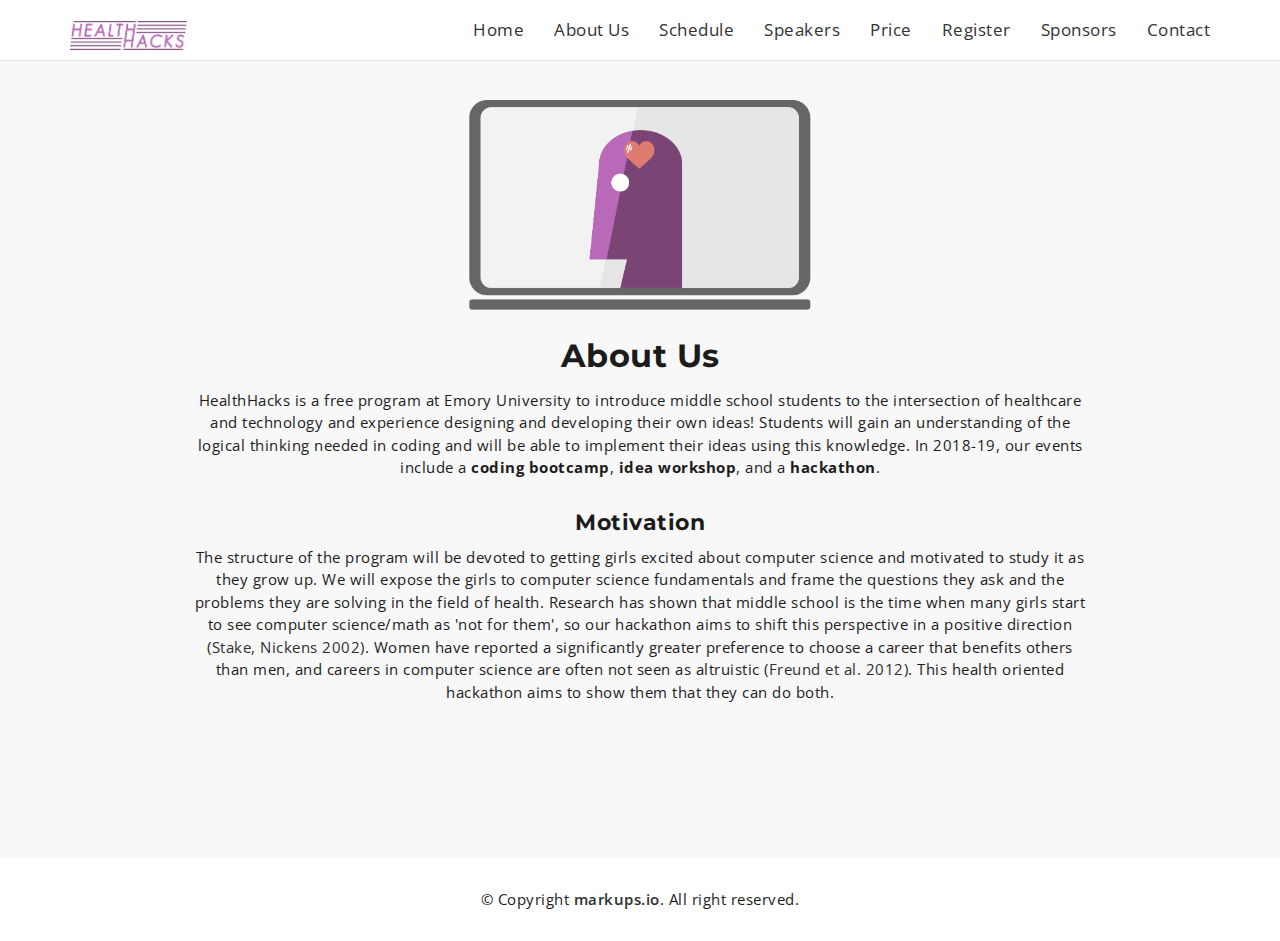
==== about.html @ f622b6fd "added more info" ====
<!DOCTYPE html>
<html lang="en">
  <head>
    <meta charset="utf-8">
    <meta http-equiv="X-UA-Compatible" content="IE=edge">
    <meta name="viewport" content="width=device-width, initial-scale=1">
    <!-- The above 3 meta tags *must* come first in the head; any other head content must come *after* these tags -->
    <title>HealthHacks</title>
    <!-- Favicon -->
    <link rel="shortcut icon" type="image/icon" href="assets/images/favicon.ico"/>
    <!-- Font Awesome -->
    <link href="https://maxcdn.bootstrapcdn.com/font-awesome/4.6.3/css/font-awesome.min.css" rel="stylesheet">
    <!-- Bootstrap -->
    <link href="assets/css/bootstrap.min.css" rel="stylesheet">
    <!-- Slick slider -->
    <link href="assets/css/slick.css" rel="stylesheet">
    <!-- Theme color -->
    <link id="switcher" href="assets/css/theme-color/default-theme.css" rel="stylesheet">

    <!-- Main Style -->
    <link href="style.css" rel="stylesheet">

    <!-- Fonts -->

    <!-- Open Sans for body font -->
	<link href="https://fonts.googleapis.com/css?family=Open+Sans:300,400,400i,600,700,800" rel="stylesheet">
	<!-- Montserrat for title -->
	<link href="https://fonts.googleapis.com/css?family=Montserrat" rel="stylesheet">
 
 
	
    <!-- HTML5 shim and Respond.js for IE8 support of HTML5 elements and media queries -->
    <!-- WARNING: Respond.js doesn't work if you view the page via file:// -->
    <!--[if lt IE 9]>
      <script src="https://oss.maxcdn.com/html5shiv/3.7.2/html5shiv.min.js"></script>
      <script src="https://oss.maxcdn.com/respond/1.4.2/respond.min.js"></script>
    <![endif]-->
  </head>
  <body>
  	
  	<!-- Start Header -->
	<header id="mu-hero" class="" role="banner">


    <nav class="navbar navbar-default mu-navbar navbar-fixed-top mu-nav-show">
    	<div class="container">
    <div class="navbar-header">
      <button type="button" class="navbar-toggle" data-toggle="collapse" data-target="#bs-example-navbar-collapse-1" aria-expanded="false">
        <span class="sr-only">Toggle navigation</span>
        <span class="icon-bar"></span>
        <span class="icon-bar"></span>
        <span class="icon-bar"></span>
      </button>
        <div class="menu-logo">
            <div class="navbar-brand">
                <span class="navbar-logo">
                         <img src="assets/images/HealthHacks_logo_square_sm.png" alt="Mobirise" title="" style="height: 3rem; ">
                </span>
                <!-- <span class="navbar-caption-wrap"><a class="navbar-caption text-white display-4" href="">СОЗДАНИЕ ПЕСЕН ОТ А ДО Я&nbsp;</a></span> -->
            </div>
        </div>
    </div>
        <div class="collapse navbar-collapse" id="navbarSupportedContent">
            <ul class="nav navbar-nav mu-menu navbar-right">
            			<li><a href="index.html#mu-hero">Home</a></li>
				        <li><a href="index.html#mu-about">About Us</a></li>
				        <li><a href="index.html#mu-schedule">Schedule</a></li>
			            <li><a href="index.html#mu-speakers">Speakers</a></li>
			            <li><a href="index.html#mu-pricing">Price</a></li>
			            <li><a href="index.html#mu-register">Register</a></li>
			            <li><a href="index.html#mu-sponsors">Sponsors</a></li>
			            <li><a href="index.html#mu-contact">Contact</a></li>
                    </ul>
           </div>
       </div>
    </nav>

		
	</header>
	<!-- End Header -->
	
	<!-- Start main content -->
	<main role="main">
		<!-- Start About -->


		<!-- Start Sponsors -->
		<section id="mu-schedule">
			<div class="container">
				<div class="row">
					<div class="col-md-12">
						<div class="mu-sponsors-area">
							<div class="mu-title-area left">
								<img src="assets/images/HealthHacks_logo_square.png" height="40%" width="40%" alt="logo img"></br></br>
								<h2 class="mu-title">About Us</h2>
								<p>HealthHacks is a free program at Emory University to introduce middle school students to the intersection of healthcare and technology and experience designing and developing their own ideas! Students will gain an understanding of the logical thinking needed in coding and will be able to implement their ideas using this knowledge. In 2018-19, our events include a <strong> coding bootcamp</strong>, <strong> idea workshop</strong>, and a <strong> hackathon</strong>.</br></br>
								</p>
								<h4>Motivation</h4>
								<p>
								The structure of the program will be devoted to getting girls excited about computer science and motivated to study it as they grow up. We will expose the girls to computer science fundamentals and frame the questions they ask and the problems they are solving in the field of health. Research has shown that middle school is the time when many girls start to see computer science/math as 'not for them', so our hackathon aims to shift this perspective in a positive direction (<a href="https://link.springer.com/article/10.1007%2Fs11199-005-1189-4" target="_blank">Stake, Nickens 2002</a>).

								Women have reported a significantly greater preference to choose a career that benefits others than men, and careers in computer science are often not seen as altruistic (<a href="https://www.tandfonline.com/doi/abs/10.1080/17405629.2013.772508" target="_blank">Freund et al. 2012</a>).

								This health oriented hackathon aims to show them that they can do both. </p> </br></br>
								
							</div>
						</div>
					</div>
				</div>
			</div>
		</section>
		<!-- End Sponsors -->


		

	</main>
	
	<!-- End main content -->	
			
			
	<!-- Start footer -->
	<footer id="mu-footer" role="contentinfo">
			<div class="container">
				<div class="mu-footer-area">
					<div class="mu-footer-top">
					</div>
					<div class="mu-footer-bottom">
						<p class="mu-copy-right">&copy; Copyright <a rel="nofollow" href="http://markups.io">markups.io</a>. All right reserved.</p>
					</div>
				</div>
			</div>

	</footer>
	<!-- End footer -->

	
	
    <!-- jQuery library -->
    <script src="https://ajax.googleapis.com/ajax/libs/jquery/1.11.3/jquery.min.js"></script>
    <!-- Include all compiled plugins (below), or include individual files as needed -->
    <!-- Bootstrap -->
    <script src="assets/js/bootstrap.min.js"></script>
	<!-- Slick slider -->
    <script type="text/javascript" src="assets/js/slick.min.js"></script>
    <!-- Event Counter -->
    <script type="text/javascript" src="assets/js/jquery.countdown.min.js"></script>
    <!-- Ajax contact form  -->
    <script type="text/javascript" src="assets/js/app.js"></script>
  
       
	
    <!-- Custom js -->
	<script type="text/javascript" src="assets/js/custom.js"></script>

	
	
    
  </body>
</html>
---- assets/css/theme-color/default-theme.css ----
/*=======================================
Template Design By MarkUps	
Author URI : http://www.markups.io/
========================================*/

.mu-hero-overlay,
.mu-video-overlay {
	background-color: #EE3268;/* fallback for old browsers */
    background: -webkit-linear-gradient(to right, #64b3f4, #EE3268);  /* Chrome 10-25, Safari 5.1-6 */
    background: linear-gradient(to right, #64b3f4, #EE3268); /* W3C, IE 10+/ Edge, Firefox 16+, Chrome 26+, Opera 12+, Safari 7+ */

}

.mu-primary-btn:hover,
.mu-primary-btn:focus,
.mu-copy-right a:hover,
.mu-copy-right a:focus,
.mu-send-msg-btn:hover,
.mu-send-msg-btn:focus,
.mu-faq-content .panel-title a:hover,
.mu-faq-content .panel-title a:focus,
.mu-faq-content .panel-title a[aria-expanded="true"],
.mu-faq-content .panel-title a>span,
.mu-menu ul li a:hover,
.mu-menu ul li a:focus,
.mu-single-speakers-info p,
.mu-single-speakers-social li a:hover,
.mu-single-speakers-social li a:focus,
.mu-logo,
.mu-logo:hover,
.mu-logo:focus,
#mu-hero .navbar-default .navbar-brand,
.mu-navbar .mu-menu li a:hover,
.mu-navbar .mu-menu li a:focus,
.mu-single-event .mu-event-time {
	color: #EE3268;
}

.mu-speakers-slider .slick-next,
.mu-speakers-slider .slick-prev,
#mu-venue,
.mu-popular-price .mu-price-tag,
.mu-navbar .navbar-toggle,
.mu-navbar .navbar-toggle:hover,
.mu-navbar .navbar-toggle:focus,
.navbar-default .navbar-nav > .active > a, 
.navbar-default .navbar-nav > .active > a:focus, 
.navbar-default .navbar-nav > .active > a:hover,
.mu-schedule-menu li a:hover,
.mu-schedule-menu li a:focus,
.mu-schedule-menu li.active a,
.mu-schedule-menu li.active a:hover,
.mu-schedule-menu li.active a:focus {
	background-color: #EE3268;
}

.mu-social-media a:hover,
.mu-social-media a:focus {
	border: 1px solid #EE3268;
	color: #EE3268;
}

.mu-contact-form .form-control:focus,
.mu-schedule-menu li a {
	border: 1px solid #EE3268;    
} 

.mu-send-msg-btn,
.mu-send-msg-btn:focus,
.mu-register-btn:hover,
.mu-register-btn:focus,
.mu-popular-price .mu-register-btn {
	border: 1px solid #EE3268;
	background-color: #EE3268;
}

.mu-faq-content .panel-default > .panel-heading + .panel-collapse > .panel-body {
	border-top-color: #EE3268;

}

.mu-reg-submit-btn:hover,
.mu-reg-submit-btn:focus {
	background-color: #EE3268;
	border: 2px solid #EE3268;
}
---- style.css ----
/*
Template Name: Eventoz	
Author: MarkUps
Author URI: http://www.markups.io/
Version: 1.0
*/


/* Table of Content
==================================================
#BASIC TYPOGRAPHY
#HEADER	
#MENU 
#ABOUT US
#VIDEO
#SCHEDULE
#SPEAKERS
#VENUE
#PRICING PLANS
#REGISTER FORM
#FAQ
#OUR
#CONTACT US
#FOOTER
#RESPONSIVE STYLE
*/


/*--------------------*/
/* BASIC TYPOGRAPHY */
/*--------------------*/

body,
html {
	overflow-x:hidden;
}

body {
	font-family: 'Open Sans', sans-serif;
	font-size: 15px;
	letter-spacing: 0.5px;
	line-height: 1.5;
	color: #1c1b1b;
}

ul {
	padding: 0;
	margin: 0;
}

ul li {
	list-style: disc;
	font-size: 17px;
	line-height: 1.59;
}

a { 
	text-decoration: none;
	color: #2f2f2f;  
}

a:hover,
a:focus {
	outline: none;
	text-decoration: none;
}

h1,
h2,
h3,
h4,
h5,
h6 {
	font-family: 'Montserrat', sans-serif;
	font-weight: 700;
	margin-top: 0;
}


h1 {
	font-size: 38px;
}

h2 {  
	font-size: 32px; 
	line-height: 1.13; 
}

h3 {  
	font-size: 26px;  
}

h4 {  
	font-size: 22px;  
}

h5 {  
	font-size: 20px;  
}

h6 {  
	font-size: 18px;  
}

img {
	border: none;
	max-width: 100%;
}

code {
	background-color: #ee6e73;
	border-radius: 2px;
	color: #fff;
	padding: 2px 4px;
}

pre {
	background-color: #f8f8f8;
	border: 1px solid #eee;
	border-radius: 4px;
	padding: 10px;
}

pre code {
	background-color: transparent;
	color: #333;
}

del{
	text-decoration-color: #ee6e73;
}

kbd {
	background-color: #ddd;
	padding: 4px 6px;
	border-radius: 2px;
	color: ;
}

address {
	line-height: 1.5;
	padding-left: 10px;
}

dl dt {
	font-weight: 700;
}

dl dd {
	margin-left: 0;
}

blockquote {
	background-color: #f8f8f8;
	border-radius: 0 4px 4px 0;
	padding: 5px 15px;
	
}

blockquote p {
	margin-top: 10px;
}

button {
	padding: 5px 15px;
	border: none;
}

button:focus {
	outline: none;
	border: none;
}


/* ========= BUTTON =========*/

.mu-primary-btn {
	background-color: transparent;
	border-radius: 4px;
	border: 2px solid #ffffff;
	color: #fff;
	display: inline-block;
	font-size: 14px;
	font-weight: 700;
	letter-spacing: 1.5px;
	padding: 12px 35px;
	-webkit-transition: all 0.5s;
	transition: all 0.5s;
}

.mu-primary-btn:hover,
.mu-primary-btn:focus {
	background-color: #fff;
}

.mu-send-msg-btn {
	color: #555;
	font-size: 13px;
	font-weight: 600;
	letter-spacing: 1px;
	text-align: center;
	padding: 14px 24px;
	margin-top: 10px;
	-webkit-transition: all 0.5s;
	transition: all 0.5s;
	width: 250px;
	color: #fff;
	border-radius: 5px;
}

.mu-send-msg-btn:hover,
.mu-send-msg-btn:focus {
	background-color: #fff;
}



/*--------------------*/
/* HEADER */
/*--------------------*/

#mu-hero {
	background-image: url("assets/images/head-featured-bg.jpg");
	display: inline;
	float: left;
	width: 100%;
	background-position: center center;
	background-attachment: fixed;
	-webkit-background-size: cover;
	background-size: cover;
}

.mu-hero-overlay {
	display: inline;
	float: left;
	opacity: 0.94;
	width: 100%;
}

.mu-logo-area {
	display: inline;
	float: left;
	text-align: center;
	width: 100%;
}

.mu-logo {
	font-size: 35px;
	font-family: 'Montserrat', sans-serif;
	display: inline-block;
	font-weight: 600;
	background: #fff;
	padding: 5px 20px;
	margin-bottom: 30px;
}


.mu-menu-btn {
	position: fixed;
	right: 15%;
	top: 50px;
	color: #fff;
	font-size: 25px;
	border: 2px solid #fff;
	padding: 5px 14px;
	z-index: 999;
	-webkit-transition: all 0.5s;
	-o-transition: all 0.5s;
	transition: all 0.5s;
}

.mu-menu-btn:hover,
.mu-menu-btn:focus {
	border: 2px solid #fff;
}



/*=== Featured section ===*/

.mu-hero-featured-area {
	display: inline;
	float: left;
	padding: 60px 0 150px;
	width: 100%;
}

.mu-hero-featured-content {
	display: inline;
	float: right;
	margin-top: 50px;
	text-align: center;
	width: 100%;
}

.mu-hero-featured-content h1 {
	font-size: 45px;
	color: #fff;
	font-weight: 300;
	margin-bottom: 15px;
}


.mu-hero-featured-content h2 {
	color: #fff;
	font-size: 25px;
	font-weight: 300;
}

.mu-event-date-line {
	background-color: #fff;
	color: #333;
	padding: 5px 10px;
	display: inline-block;
	margin-top: 10px;
	font-weight: 600;
}

.mu-event-counter-area {
	display: inline;
	float: left;
	margin-top: 50px;
	width: 100%;
}

#mu-event-counter{
	display: inline;
	float: left;
	width: 100%;
	text-align: center;
}

.mu-event-counter-block {
	border: 2px solid #fff;
	border-radius: 50%;
	display: inline-block;
	height: 180px;
	width: 180px;
	text-align: center;
	font-size: 22px;
	color: #fff;
	margin: 0 20px;
	font-weight: 300;
}

.mu-event-counter-block span {
	display: block;
	font-size: 40px;
	font-weight: 700;
	padding-top: 56px;
	line-height: 40px;
}

/*--------------------*/
/* MENU */
/*--------------------*/

#mu-hero .navbar-default {
	background-color: #fff;
	border-color: #e7e7e7;
	padding: 5px 0;
}

.mu-navbar {
	top: -150px;
	transition: all 0.5s;
}

.mu-nav-show {
	top: 0px;
}

#mu-hero .navbar-default .navbar-brand {
	padding: 15px 15px;
	font-size: 28px;
	line-height: 20px;
}

.mu-navbar .mu-menu li a {
	color: #333;
	-webkit-transition: all 0.5s;
	-o-transition: all 0.5s;
	transition: all 0.5s;
}

.navbar-default .navbar-nav > .active > a, 
.navbar-default .navbar-nav > .active > a:focus, 
.navbar-default .navbar-nav > .active > a:hover {
	color: #fff;
}



/*--------------------*/
/* ABOUT US */
/*--------------------*/


#mu-about {
	background-color: #fff;
	display: inline;
	float: left;
	width: 100%;
}

.mu-about-area {
	display: inline;
	float: left;
	padding: 100px 0;
	width: 100%;
}

.mu-title-area {
	display: inline;
	float: left;
	text-align: center;
	padding: 0 120px;
	width: 100%;
}

.mu-title {
	color: #1c1b1b;
	margin-bottom: 15px;
	padding: 0;
	z-index: 10;
	text-transform: capitalize;
}

.mu-about-left {
	display: inline;
	float: left;
	width: 100%;
}

.mu-about-right {
	display: inline;
	float: left;
	margin-top: 30px;
	width: 100%;
}



/*--------------------*/
/* VIDEO */
/*--------------------*/


#mu-video {
	background-image: url("assets/images/about-video-bg.jpg");
	background-attachment: fixed;
	background-position: center center;
	-webkit-background-size: cover;
	background-size: cover;
	display: inline;
	float: left;
	width: 100%;
}

.mu-video-overlay {
	display: inline;
	float: left;
	opacity: 0.85;
	width: 100%;
}

.mu-video-area {
	display: inline;
	float: left;
	padding: 200px 0;
	text-align: center;
	width: 100%;
}

.mu-video-area h2 {
	color: #fff;
}

.mu-video-content {
	display: inline;
	float: left;
	width: 100%;
}

.mu-video-play-btn,
.mu-video-close-btn {
	color: #fff;
	font-size: 22px;
	border: 2px solid #fff;
	border-radius: 50%;
	width: 60px;
	display: inline-block;
	height: 60px;
	line-height: 55px;
	text-align: center;
	margin-top: 100px;
	-webkit-transition: all 0.5s;
	-o-transition: all 0.5s;
	transition: all 0.5s;
}

.mu-video-play-btn:hover,
.mu-video-play-btn:focus {
	color: #fff;
	-webkit-transform: scale(1.2);
	        transform: scale(1.2);
}

.mu-video-close-btn {
	border-radius: 50%;
	color: #fff;
	font-size: 18px;
	border: 2px solid #fff;
	position: absolute;
	top: 0;
	right: 15%;
	display: inline-block;
	height: 50px;
	line-height: 45px;
	text-align: center;
	margin-top: 100px;
	-webkit-transition: all 0.5s;
	-o-transition: all 0.5s;
	transition: all 0.5s;
	width: 50px;
}

.mu-video-close-btn:hover,
.mu-video-close-btn:focus {
	color: #fff;
	-webkit-transform: scale(1.2);
	        transform: scale(1.2);
}

.mu-video-iframe-area {
	background-color: rgba(0,0,0,0.84);
	position: fixed;
	top: 0;
	left: 0;
	right: 0;
	bottom: 0;
	width: 100%;
	height: 100%;
	padding: 12% 0;
	text-align: center;
	z-index: 9999;
	display: none;
	-webkit-transition: all 0.5s;
	-o-transition: all 0.5s;
	transition: all 0.5s;
}

.mu-video-iframe-display {
	display: block;
}

.mu-video-iframe-area iframe {

}


/*--------------------*/
/* EVENT SCHEDULE */
/*--------------------*/

#mu-schedule {
	background-color: #f8f8f8;
	display: inline;
	float: left;
	width: 100%;
}

.mu-schedule-area {
	display: inline;
	float: left;
	padding: 100px 0;
	width: 100%;
}

.mu-schedule-content-area  {
	display: inline;
	float: left;
	margin-top: 50px;
	width: 100%;
}

.mu-schedule-menu {
	text-align: center;
	border: none;
}


.mu-schedule-menu li {
	float: none;
	display: inline-block;
}

.mu-schedule-menu li a {
	border-radius: 0;
	margin: 0 10px;
	-webkit-transition: all 0.5s;
	-o-transition: all 0.5s;
	transition: all 0.5s;
}

.mu-schedule-menu li a:hover,
.mu-schedule-menu li a:focus,
.mu-schedule-menu li.active a,
.mu-schedule-menu li.active a:hover,
.mu-schedule-menu li.active a:focus {
	color: #fff;
}

.mu-schedule-content{
	margin-top: 50px;
}

.mu-event-timeline ul li {
	list-style-type: none;
	position: relative;
	width: 2px;
	margin: 0 auto;
	padding-top: 50px;
	background-color: #ddd;
	-webkit-transition: all 0.5s;
	-o-transition: all 0.5s;
	transition: all 0.5s;
}

.mu-event-timeline ul li::after {
	content: '';
	position: absolute;
	left: 50%;
	top: 70px;
	transform: translateX(-50%);
	height: 24px;
	width: 24px;
	border-radius: 50%;
	background: inherit;
}


.mu-event-timeline ul li .mu-single-event {
	background-color: #fff;
	-webkit-box-shadow: 0 0 16px 0 rgba(32,32,47,0.16);
	-moz-box-shadow: 0 0 16px 0 rgba(32,32,47,0.16);
	box-shadow: 0 0 16px 0 rgba(32,32,47,0.16);
	position: relative;
	top: 0;
	width: 400px;
	padding: 15px;
	text-align: left;
}

.mu-event-timeline ul li:nth-child(2n) .mu-single-event {
	left: 50px;
}

.mu-event-timeline ul li:nth-child(2n+1) .mu-single-event {
	left: -450px;
	text-align: right;
}

.mu-event-timeline ul li .mu-single-event img {
	height: 80px;
	width: 80px;
	float: left;
	border-radius: 50%;
	margin-right: 15px;
}

.mu-event-timeline ul li:nth-child(2n+1) .mu-single-event img {
	float: right;
	margin-right: 0;
	margin-left: 15px;
}

.mu-event-timeline ul li .mu-single-event::before {
	content: '';
	position: absolute;
	top: 23px;
	width: 0;
	height: 0;
	border-style: solid;
}

.mu-event-timeline ul li:nth-child(2n+1) .mu-single-event::before {
	right: -15px;
	border-width: 8px 0 8px 16px;
	border-color: transparent transparent transparent #fff;
}

.mu-event-timeline ul li:nth-child(2n) .mu-single-event::before {
	left: -16px;
	border-width: 8px 16px 8px 0;
	border-color: transparent #fff transparent transparent;
}

.mu-event-timeline ul li .mu-single-event h3 {
	margin-bottom: 5px;
	font-size: 16px;
}

.mu-event-timeline ul li .mu-single-event p {
	margin-bottom: 5px;
}

.mu-event-timeline ul li .mu-single-event span {
	font-size: 12px;
}


/*--------------------*/
/* SPEAKERS */
/*--------------------*/


#mu-speakers {
	background-color: #fff;
	display: inline;
	float: left;
	width: 100%;
}

.mu-speakers-area {
	display: inline;
	float: left;
	padding: 100px 0;
	width: 100%;
}

.mu-speakers-content{
	display: inline;
	float: left;
	margin-top: 50px;
	width: 100%;
}

.mu-single-speakers {
	padding: 0 10px;
	outline: none;
	text-align: center;
	-webkit-transition: all 0.3s ease 0s;
	transition: all 0.3s ease 0s;
}

.mu-speakers-slider .slick-next {
	right: -60px;
}

.mu-speakers-slider .slick-prev {
	left: -60px;
}

.mu-single-speakers-info {
	display: inline;
	float: left;
	margin-top: 20px;
	width: 100%;
}

.mu-single-speakers-info h3 {
	margin-bottom: 4px;
	font-size: 22px;
}

.mu-single-speakers-info p {
	margin-bottom: 5px;
}

.mu-single-speakers-social {

}

.mu-single-speakers-social li {
	display: inline-block;
}

.mu-single-speakers-social li a {
	display: inline-block;
	margin-right: 5px;
	-webkit-transition: all 0.5s;
	-o-transition: all 0.5s;
	transition: all 0.5s;
}


/*--------------------*/
/* VENUE */
/*--------------------*/

#mu-venue {
	display: inline;
	float: left;
	width: 100%;
}

.mu-venue-area {
	display: inline;
	float: left;
	width: 100%;
}

.mu-venue-map {
	display: inline;
	float: left;
	width: 100%;
}

.mu-venue-map iframe {
	margin-bottom: -8px;
}

.mu-venue-address {
	display: inline;
	float: left;
	width: 100%;
	padding: 10% 5%;
	color: #fff;
}

.mu-venue-address h2 i {
	margin-top: -4px;
	font-size: 22px;
	display: inline-block;
	vertical-align: middle;
}

.mu-venue-address h3 {
	margin-top: 15px;
	margin-bottom: 0px;
}

.mu-venue-address h4 {
	font-size: 18px;
	font-weight: 300;
	margin-top: 10px;
	margin-bottom: 25px;
}


/*--------------------*/
/* PRICING */
/*--------------------*/


#mu-pricing {
	background-color: #fff;
	display: inline;
	float: left;
	width: 100%;
}

.mu-pricing-area {
	display: inline;
	float: left;
	padding: 100px 0;
	width: 100%;
}

.mu-pricing-conten {
	display: inline;
	float: left;
	margin-top: 50px;
	width: 100%;
}

.mu-single-price {
	background-color: #f8f8f8;
	display: inline;
	float: left;
	text-align: center;
	position: relative;
	width: 100%;
	padding: 15px;
	overflow: hidden;
}

.mu-single-price-head {
	color: #555;
	display: inline;
	float: left;
	width: 100%;
	margin-bottom: 10px;
	margin-top: 10px;
}

.mu-single-price-head .mu-currency {
	font-weight: bold;
	font-size: 30px;
}

.mu-single-price-head .mu-rate {
	font-size: 60px;
	font-weight: bold;
	line-height: 0.9;
	letter-spacing: 3px;
}

.mu-single-price-head .mu-time {
	font-size: 16px;
	font-weight: 300;
	line-height: 0;
	font-style: italic;
}

.mu-single-price .mu-price-title {
	color: #555;
	font-size: 22px;
	padding: 10px 0;
}

.mu-single-price ul {
	list-style: none;
}

.mu-single-price ul li{
	list-style: none;
	color: #555;
}

.mu-register-btn {
	background-color: #fff;
	border: 1px solid #555;
	color: #555;
	margin-top: 20px;
	padding: 10px 40px;
	text-align: center;
	display: inline-block;
	margin-bottom: 20px;
	text-transform: uppercase;
	letter-spacing: 1.5px;
	-webkit-transition: all 0.5s;
	-o-transition: all 0.5s;
	transition: all 0.5s;
}

.mu-register-btn:hover,
.mu-register-btn:focus,
.mu-popular-price .mu-register-btn {
	color: #fff;
}

.mu-popular-price .mu-price-tag {
	color: #fff;
	display: inline-block;
	position: absolute;
	top: 15px;
	left: -62px;
	padding: 10px 60px;
	font-size: 15px;
	text-transform: uppercase;
	letter-spacing: 1.5px;
	font-weight: 700;
	transform: rotate(-45deg);
	text-align: center;
}

/*--------------------*/
/* REGISTER */
/*--------------------*/

#mu-register {
	background-image: url("assets/images/register-bg.jpg");
	background-position: center center;
	background-size: cover;
	background-attachment: fixed;
	display: inline;
	float: left;
	position: relative;
	width: 100%;
}

#mu-register::before {
	background: rgba(0,0,0,0.9);
	bottom: 0;
	content: '';
	left: 0;
	top: 0;
	right: 0;
	position: absolute;
	opacity: 0.9;
}

.mu-register-area {
	display: inline;
	float: left;
	padding: 150px 0;
	width: 100%;
}

.mu-register-area .mu-title,
.mu-register-area p {
	color: #fff;
}

.mu-register-content {
	display: inline;
	float: left;
	width: 100%;
	text-align: center;
	padding: 0 200px;
	margin-top: 50px;
}

.mu-register-form .form-group {
	margin-bottom: 25px;
}

.mu-register-form .form-control {
	height: 50px;
	color: #fff;
	background-color: transparent;
	border: 2px solid #fff;
}

.mu-register-form select.form-control option{
	color: #333;
}

.mu-register-form .form-control::-webkit-input-placeholder {
	color: #fff;
	font-size: 15px;
}

.mu-register-form .form-control:-moz-placeholder { /* Firefox 18- */
	color: #fff;
	font-size: 15px; 
}

.mu-register-form .form-control::-moz-placeholder {  /* Firefox 19+ */
	color: #fff;
	font-size: 15px;
}

.mu-register-form .form-control:-ms-input-placeholder {  
	color: #fff;
	font-size: 15px;
}

.mu-reg-submit-btn {
	background-color: transparent;
	border: 2px solid #fff;
	color: #fff;
	padding: 12px 75px;
	margin-top: 20px;
	letter-spacing: 1px;
	-webkit-transition: all 0.5s;
	-o-transition: all 0.5s;
	transition: all 0.5s;
}


/*--------------------*/
/* SPONSORS */
/*--------------------*/

#mu-sponsors {
	background-color: #fff;
	display: inline;
	float: left;
	width: 100%;
}

.mu-sponsors-area {
	display: inline;
	float: left;
	padding: 100px 0;
	width: 100%;
}

.mu-sponsors-content {
	display: inline;
	float: left;
	margin-top: 50px;
	width: 100%;
}

.mu-sponsors-single {
	background: #eee;
	display: inline;
	float: left;
	margin-top: 10px;
	margin-bottom: 15px;
	width: 100%;
}


/*--------------------*/
/* FAQ */
/*--------------------*/

#mu-faq {
	background-color: #f8f8f8;
	display: inline;
	float: left;
	position: relative;
	width: 100%;
}

.mu-faq-area {
	display: inline;
	float: left;
	padding: 150px 0;
	width: 100%;
}

.mu-faq-content {
	display: inline;
	float: left;
	width: 100%;
	text-align: center;
	padding: 0 150px;
	margin-top: 50px;
}

.mu-faq-content .panel-default {
	border-radius: 0;
	border-color: #fff;
	box-shadow: 0 2px 3px 0 rgba(0,0,0,0.06);
}

.mu-faq-content .panel-default > .panel-heading {
	color: #333;
	background-color: #fff;
	border-color: #ddd;
	padding: 0;

}

.mu-faq-content .panel-default > .panel-heading + .panel-collapse > .panel-body {
	text-align: left;
}


.mu-faq-content .panel-title {
	text-align: left;
	font-weight: 300;
}

.mu-faq-content .panel-title a {
	display: block;
	padding: 12px 15px;
	-webkit-transition: all 0.5s;
	-o-transition: all 0.5s;
	transition: all 0.5s;
}

.mu-faq-content .panel-title a>span {
	margin-right: 5px;
}


/*--------------------*/
/* CONTACT US */
/*--------------------*/

#mu-contact {
	background-color: #f8f8f8;
	display: inline;
	float: left;
	width: 100%;
}

.mu-contact-area {
	display: inline;
	float: left;
	padding: 100px 0 50px;
	width: 100%;
}

.mu-contact-header {
	display: inline;
	float: left;
	text-align: center;
	width: 100%;
	padding: 0 120px;
}

.mu-contact-content{
	display: inline;
	float: left;
	margin-top: 50px;
	padding: 0 20%;
	width: 100%;
}


.mu-contact-form-area {
	display: inline;
	float: left;
	width: 100%;
}

.mu-contact-form {
	text-align: center;
}

.mu-contact-form .form-group input {
	background: transparent;
	border-radius: 5px;
	color: #333;
	font-size: 15px;
	border: 1px solid #888;
	height: 45px;
	margin-bottom: 24px;
}

.mu-contact-form .form-group textarea {
	background: transparent;
	border: 1px solid #888;
	border-radius: 5px;
	color: #333;
	font-size: 18px;
	padding: 10px;
	height: 190px;
}

.mu-contact-form .form-control:focus {
	background-color: #fff;
    outline: 0;
    box-shadow: none;    
} 

.mu-contact-form .form-control::-webkit-input-placeholder {
	color: #888;
	font-size: 15px;
}

.mu-contact-form .form-control:-moz-placeholder { /* Firefox 18- */
	color: #888;
	font-size: 15px; 
}

.mu-contact-form .form-control::-moz-placeholder {  /* Firefox 19+ */
	color: #888;
	font-size: 15px;
}

.mu-contact-form .form-control:-ms-input-placeholder {  
	color: #888;
	font-size: 15px;
}

.mu-contact-form .button-default::after,
.mu-contact-form .button-default > span {
	padding: 12px 40px;  
}

#form-messages {
	margin-bottom: 10px;
    background-color: #fff;
}

.success {
	padding: 1em;
	margin-bottom: 0.75rem;
	text-shadow: 0 1px 0 rgba(255, 255, 255, 0.5);
	color: #468847;
	background-color: #dff0d8;
	border: 1px solid #d6e9c6;
	-webkit-border-radius: 4px;
	 -moz-border-radius: 4px;
	      border-radius: 4px;
}

.error {
	padding: 1em;
	margin-bottom: 0.75rem;
	text-shadow: 0 1px 0 rgba(255, 255, 255, 0.5);
	color: #b94a48;
	background-color: #f2dede;
	border: 1px solid rgba(185, 74, 72, 0.3);
	-webkit-border-radius: 4px;
	 -moz-border-radius: 4px;
	      border-radius: 4px;
}



/*--------------------*/
/* FOOTER */
/*--------------------*/


#mu-footer {
	background-color: #ffffff;
	display: inline;
	float: left;
	width: 100%;
}

.mu-footer-area{
	display: inline;
	float: left;
	padding: 30px 0;
	text-align: center;
	width: 100%;
}

.mu-footer-top {
	display: inline;
	float: left;
	width: 100%;
}

.mu-social-media {
	display: inline;
	float: left;
	padding: 10px 0;
	width: 100%;
}

.mu-social-media a {
	border: 1px solid #19191a;
	border-radius: 50px;
	color: #19191a;
	display: inline-block;
	font-size: 12px;
	margin-right: 10px;
	text-align: center;
	text-decoration: none;
	transition: all 0.2s ease-in-out 0s;
	width: 35px;
	height: 35px;
	line-height: 35px;
	font-size: 15px;
}

.mu-footer-bottom {
	display: inline;
	float: left;
	width: 100%;
}

.mu-copy-right {
	margin-bottom: 0;
}

.mu-copy-right a {
	font-weight: 600;
	-webkit-transition: all 0.5s;
	-o-transition: all 0.5s;
	transition: all 0.5s;
}



/*--------------------*/
/* RESPONSIVE STYLE */
/*--------------------*/

@media (max-width: 1199px) {

	.mu-register-content {
		padding: 0 150px;
	}

	.mu-video-iframe-area {
		padding: 16% 0;
	}

	.mu-video-close-btn {
		top: 5%;
		right: 5%;
		margin-top: 0;
	}

	.mu-apps-screenshot-slider .slick-prev {
		left: -25px;
	}

	.mu-apps-screenshot-slider .slick-next {
		right: -25px;
	}

		
}

@media (max-width: 991px) {	

	.mu-primary-btn {
		font-size: 14px;
		padding: 12px 22px;
	}

	.mu-navbar .mu-menu {
		margin-top: 5px;
	}

	.mu-navbar .mu-menu li a {
		font-size: 15px;
		padding: 10px 6px;
	}

	.mu-hero-featured-content h1 {
		font-size: 35px;
	}

	.mu-hero-featured-content h2 {
		font-size: 18px;
	}

	.mu-event-date-line {
		font-size: 14px;
	}

	.mu-event-counter-block {
		height: 130px;
		width: 130px;
		font-size: 16px;
		margin: 0 10px;
	}

	.mu-event-counter-block span {
		font-size: 30px;
		padding-top: 32px;
		line-height: 32px;
	}

	.mu-event-timeline ul li {
		margin-left: 15%;
	}

	.mu-event-timeline ul li:nth-child(2n+1) .mu-single-event {
		left: 50px;
		text-align: left;
	}

	.mu-event-timeline ul li:nth-child(2n+1) .mu-single-event::before {
		right: auto;
		left: -16px;
		border-width: 8px 16px 8px 0;
		border-color: transparent #fff transparent transparent;
	}

	.mu-event-timeline ul li:nth-child(2n+1) .mu-single-event img {
		float: left;
		margin-right: 15px;
		margin-left: 0;
	}

	.mu-video-iframe-area {
		padding: 16% 5%;
	}

	.mu-video-iframe-area iframe {
		width: 100%;
	}

	.mu-title-area {
		padding: 0 50px;
	}

	.mu-faq-content {
		padding: 0;
	}

	.mu-contact-right {
		margin-top: 50px;
	}

	.mu-menu-btn {
		right: 5%;
	}

	.mu-speakers-slider .slick-next {
		right: 0;
	}

	.mu-speakers-slider .slick-prev {
		left: 0;
	}

	.mu-speakers-slider .slick-next,
	.mu-speakers-slider .slick-prev {
		width: 40px;
		height: 40px;
	}

	.mu-speakers-slider .slick-prev::before, 
	.mu-speakers-slider .slick-next::before {
		font-size: 18px;
	}

	.mu-single-speakers-info h3 {
		font-size: 18px;
	}

	.mu-pricing-conten {
		padding: 0 5%;
	}

	.mu-single-price {
		margin-bottom: 30px;
	}


		
}

@media (max-width: 767px) {

	.mu-logo img {
		width: 150px;
	}

	
	.mu-navbar .navbar-toggle .icon-bar {
		background-color: #fff;
	}

	.mu-navbar .mu-menu {
		padding: 0 15px;
	}

	.mu-video-close-btn {
		font-size: 16px;
		height: 40px;
		line-height: 35px;
		width: 40px;
	}

		
		
}


@media (max-width: 640px){
	
	.mu-event-counter-block {
		height: 100px;
		width: 100px;
		font-size: 15px;
	}

	.mu-event-counter-block span {
		font-size: 22px;
		padding-top: 22px;
		line-height: 25px;
	}

	.mu-title-area {
		padding: 0;
	}

	.mu-video-iframe-area {
		padding: 5% 5%;
	}

	.mu-video-iframe-area iframe {
		width: 100%;
		height: 100%;
	}

	.mu-register-content {
		padding: 0 100px;
	}

	.mu-contact-content {
		padding: 0 10%;
	}
				

}


@media (max-width: 480px) {

	body {
		font-size: 14px;
	}

	.mu-logo {
		margin-bottom: 10px;
		font-size: 30px;
	}

	.mu-hero-featured-area {
		padding: 60px 0 60px;
	}

	.mu-hero-featured-content {
		margin-top: 20px;
	}

	.mu-hero-featured-content h1 {
		font-size: 25px;
	}

	.mu-hero-featured-content h2 {
		font-size: 14px;
	}

	.mu-event-date-line {
		font-size: 12px;
	}

	.mu-event-counter-area {
		margin-top: 20px;
	}
	
	.mu-event-counter-block span {
		font-size: 18px;
		padding-top: 16px;
		line-height: 20px;
	}

	.mu-event-counter-block {
		height: 75px;
		width: 75px;
		font-size: 12px;
		margin: 0 5px;
	}
	
	.mu-video-close-btn {
		top: 2%;
		right: 5%;
		height: 40px;
		line-height: 35px;
		width: 40px;
	}

	.mu-menu-close-btn {
		right: 5%;
		top: 30px;
	}

	.mu-video-area {
		padding: 100px 0;
	}

	.mu-video-iframe-area {
		padding: 10% 5%;
	}

	.mu-video-iframe-area iframe {
		height: 250px;
	}

	h2 {
		font-size: 28px;
	}

	h3 {
		font-size: 24px;
	}

	h4 {
		font-size: 20px;
	}

	.mu-schedule-content {
		margin-top: 30px;
	}
	
	.mu-schedule-menu li {
		margin-bottom: 15px;
	}

	.mu-schedule-menu li a {
		font-size: 15px;
	}

	.mu-event-timeline ul li {
		margin-left: 5%;
	}

	.mu-event-timeline ul li .mu-single-event,
	.mu-event-timeline ul li:nth-child(2n+1) .mu-single-event,
	.mu-event-timeline ul li:nth-child(2n) .mu-single-event {
		left: 30px;
		width: 350px;
	}

	.mu-event-timeline ul li .mu-single-event h3 {
		margin-bottom: 5px;
		font-size: 14px;
	}

	.mu-venue-address h4 {
		font-size: 16px;
	}

	.mu-register-content,
	.mu-contact-content {
		padding: 0 5%;
	}

	.mu-faq-content .panel-title {
		font-size: 14px;
	}
					
	
}


@media (max-width: 360px) {

	.mu-logo img {
		width: 120px;
	}

	.mu-hero-featured-area {
		padding: 30px 0 30px;
	}

	.mu-event-counter-block {
		height: 56px;
		width: 56px;
		font-size: 10px;
	}

	.mu-event-counter-block span {
		font-size: 16px;
		padding-top: 10px;
		line-height: 16px;
	}

	.mu-video-area {
		padding: 50px 0;
	}

	.mu-video-iframe-area {
		padding: 15% 5%;
	}

	.mu-video-play-btn, .mu-video-close-btn {
		font-size: 18px;
		width: 50px;
		height: 50px;
		line-height: 46px;
		margin-top: 50px;
	}

	h2 {
		font-size: 25px;
	}

	.mu-event-timeline ul li .mu-single-event, 
	.mu-event-timeline ul li:nth-child(2n+1) .mu-single-event, 
	.mu-event-timeline ul li:nth-child(2n) .mu-single-event {
		left: 30px;
		width: 280px;
	}
}



@media (max-width: 320px) {

	.mu-video-iframe-area {
		padding: 30% 5%;
	}

	.mu-event-timeline ul li .mu-single-event, 
	.mu-event-timeline ul li:nth-child(2n+1) .mu-single-event, 
	.mu-event-timeline ul li:nth-child(2n) .mu-single-event {
		left: 30px;
		width: 250px;
	}

	h2 {
		font-size: 22px;
	}
	
	
	
}
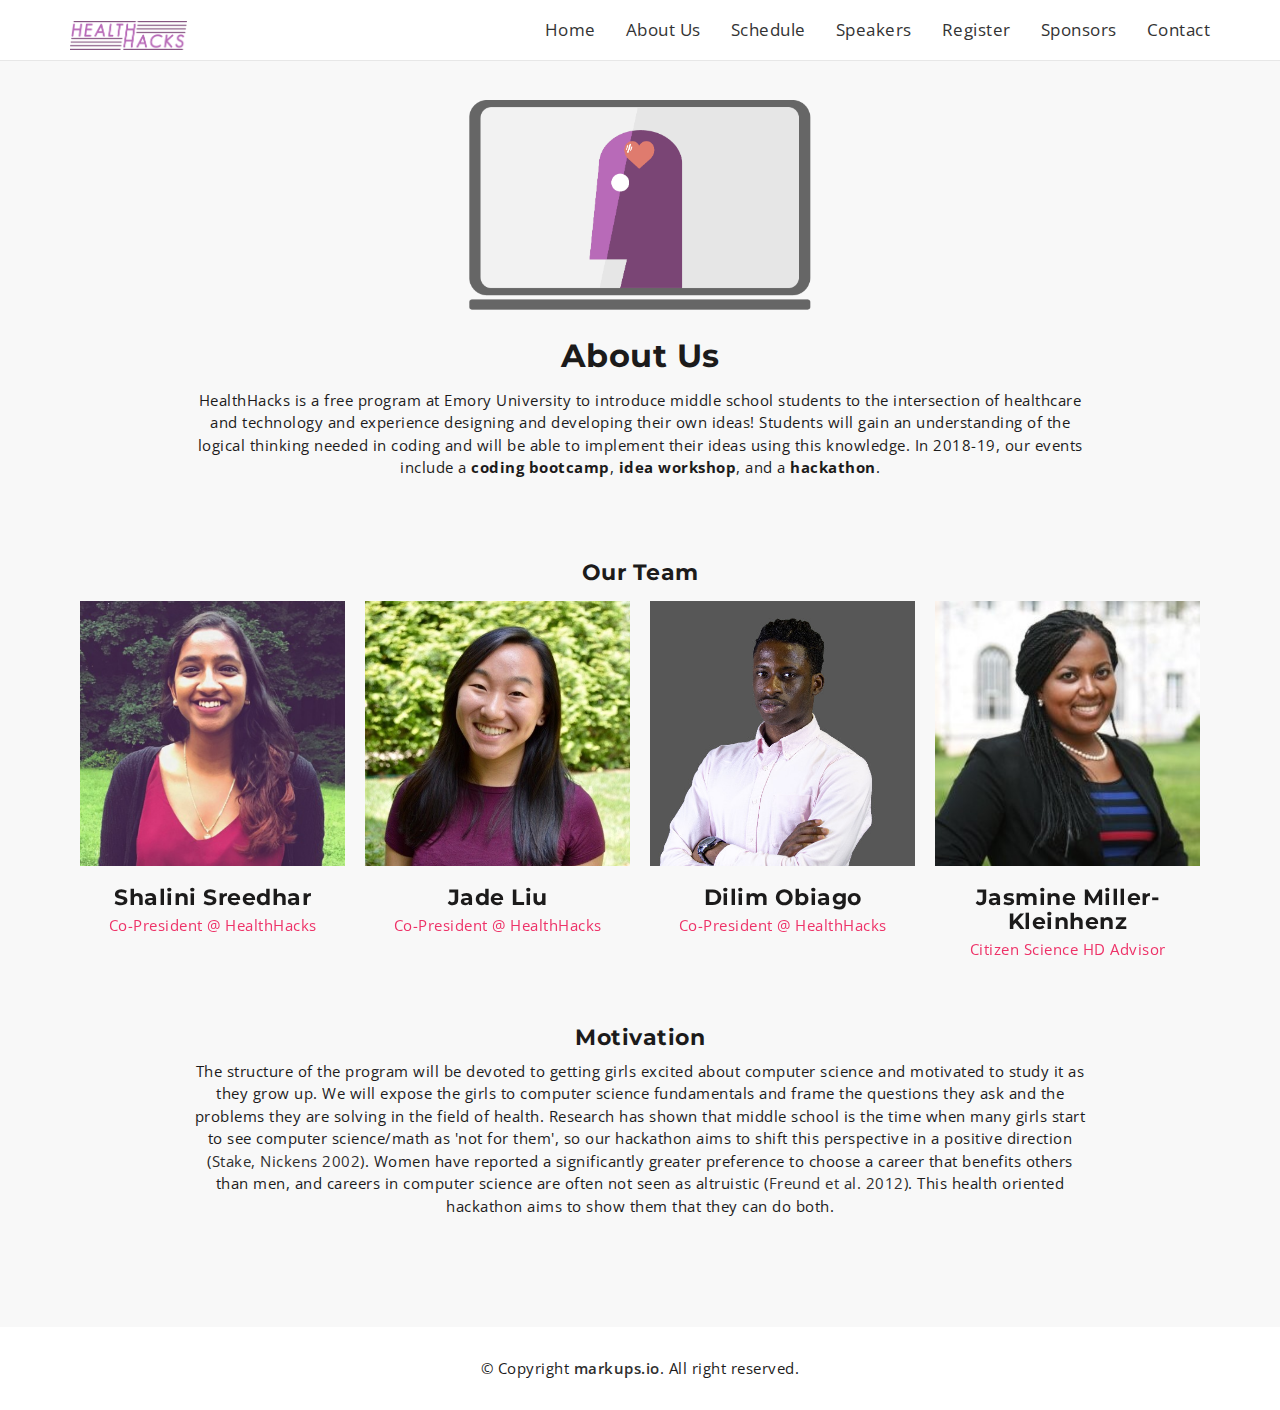
==== commit 3a548351: "added team members" ====
--- a/about.html
+++ b/about.html
@@ -66,7 +66,7 @@
 				        <li><a href="index.html#mu-about">About Us</a></li>
 				        <li><a href="index.html#mu-schedule">Schedule</a></li>
 			            <li><a href="index.html#mu-speakers">Speakers</a></li>
-			            <li><a href="index.html#mu-pricing">Price</a></li>
+			            <!-- <li><a href="index.html#mu-pricing">Price</a></li> -->
 			            <li><a href="index.html#mu-register">Register</a></li>
 			            <li><a href="index.html#mu-sponsors">Sponsors</a></li>
 			            <li><a href="index.html#mu-contact">Contact</a></li>
@@ -95,14 +95,91 @@
 								<h2 class="mu-title">About Us</h2>
 								<p>HealthHacks is a free program at Emory University to introduce middle school students to the intersection of healthcare and technology and experience designing and developing their own ideas! Students will gain an understanding of the logical thinking needed in coding and will be able to implement their ideas using this knowledge. In 2018-19, our events include a <strong> coding bootcamp</strong>, <strong> idea workshop</strong>, and a <strong> hackathon</strong>.</br></br>
 								</p>
-								<h4>Motivation</h4>
+							</div>
+								
+															<!-- Start Speakers Content -->
+							<div class="mu-speakers-content">
+								<h4 class="mu-title" style="text-align: center">Our Team</h4>
+								<div class="mu-speakers-slider">
+
+									<!-- Start single speaker -->
+									<div class="mu-single-speakers">
+										<img src="assets/images/speaker-1.png" alt="speaker img">
+										<div class="mu-single-speakers-info">
+											<h3>Shalini Sreedhar</h3>
+											<p>Co-President @ HealthHacks</p>
+										</div>
+									</div>
+									<!-- End single speaker -->
+
+									<!-- Start single speaker -->
+									<div class="mu-single-speakers">
+										<img src="assets/images/speaker-2.jpg" alt="speaker img">
+										<div class="mu-single-speakers-info">
+											<h3>Jade Liu</h3>
+											<p>Co-President @ HealthHacks</p>
+
+											</ul>
+										</div>
+									</div>
+									<!-- End single speaker -->
+
+
+									<!-- Start single speaker -->
+									<div class="mu-single-speakers">
+										<img src="assets/images/speaker-3.jpg" alt="speaker img">
+										<div class="mu-single-speakers-info">
+											<h3>Dilim Obiago</h3>
+											<p>Co-President @ HealthHacks</p>
+
+											</ul>
+										</div>
+									</div>
+									<!-- End single speaker -->
+
+
+									<!-- Start single speaker -->
+									<div class="mu-single-speakers">
+										<img src="assets/images/speaker-4.jpg" alt="speaker img">
+										<div class="mu-single-speakers-info">
+											<h3>Jasmine Miller-Kleinhenz</h3>
+											<p>Citizen Science HD Advisor</p>
+
+											
+										</div>
+									</div>
+									<!-- End single speaker -->
+
+									<!-- Start single speaker -->
+	<!-- 								<div class="mu-single-speakers">
+										<img src="assets/images/speaker-1.jpg" alt="speaker img">
+										<div class="mu-single-speakers-info">
+											<h3>Karl Groves</h3>
+											<p>Digital Artist</p>
+											<ul class="mu-single-speakers-social">
+												<li><a href="#"><i class="fa fa-facebook"></i></a></li>
+												<li><a href="#"><i class="fa fa-twitter"></i></a></li>
+												<li><a href="#"><i class="fa fa-linkedin"></i></a></li>
+											</ul>
+										</div>
+									</div> -->
+									<!-- End single speaker -->
+
+									
+									
+								</div>
+							</div>
+							<!-- End Speakers Content -->
+							</br></br>
+							<div class="mu-title-area left">
+								<h4 style="margin-top: 60px;">Motivation</h4>
 								<p>
 								The structure of the program will be devoted to getting girls excited about computer science and motivated to study it as they grow up. We will expose the girls to computer science fundamentals and frame the questions they ask and the problems they are solving in the field of health. Research has shown that middle school is the time when many girls start to see computer science/math as 'not for them', so our hackathon aims to shift this perspective in a positive direction (<a href="https://link.springer.com/article/10.1007%2Fs11199-005-1189-4" target="_blank">Stake, Nickens 2002</a>).
 
 								Women have reported a significantly greater preference to choose a career that benefits others than men, and careers in computer science are often not seen as altruistic (<a href="https://www.tandfonline.com/doi/abs/10.1080/17405629.2013.772508" target="_blank">Freund et al. 2012</a>).
 
-								This health oriented hackathon aims to show them that they can do both. </p> </br></br>
-								
+								This health oriented hackathon aims to show them that they can do both. </p> 
+							</div>
 							</div>
 						</div>
 					</div>
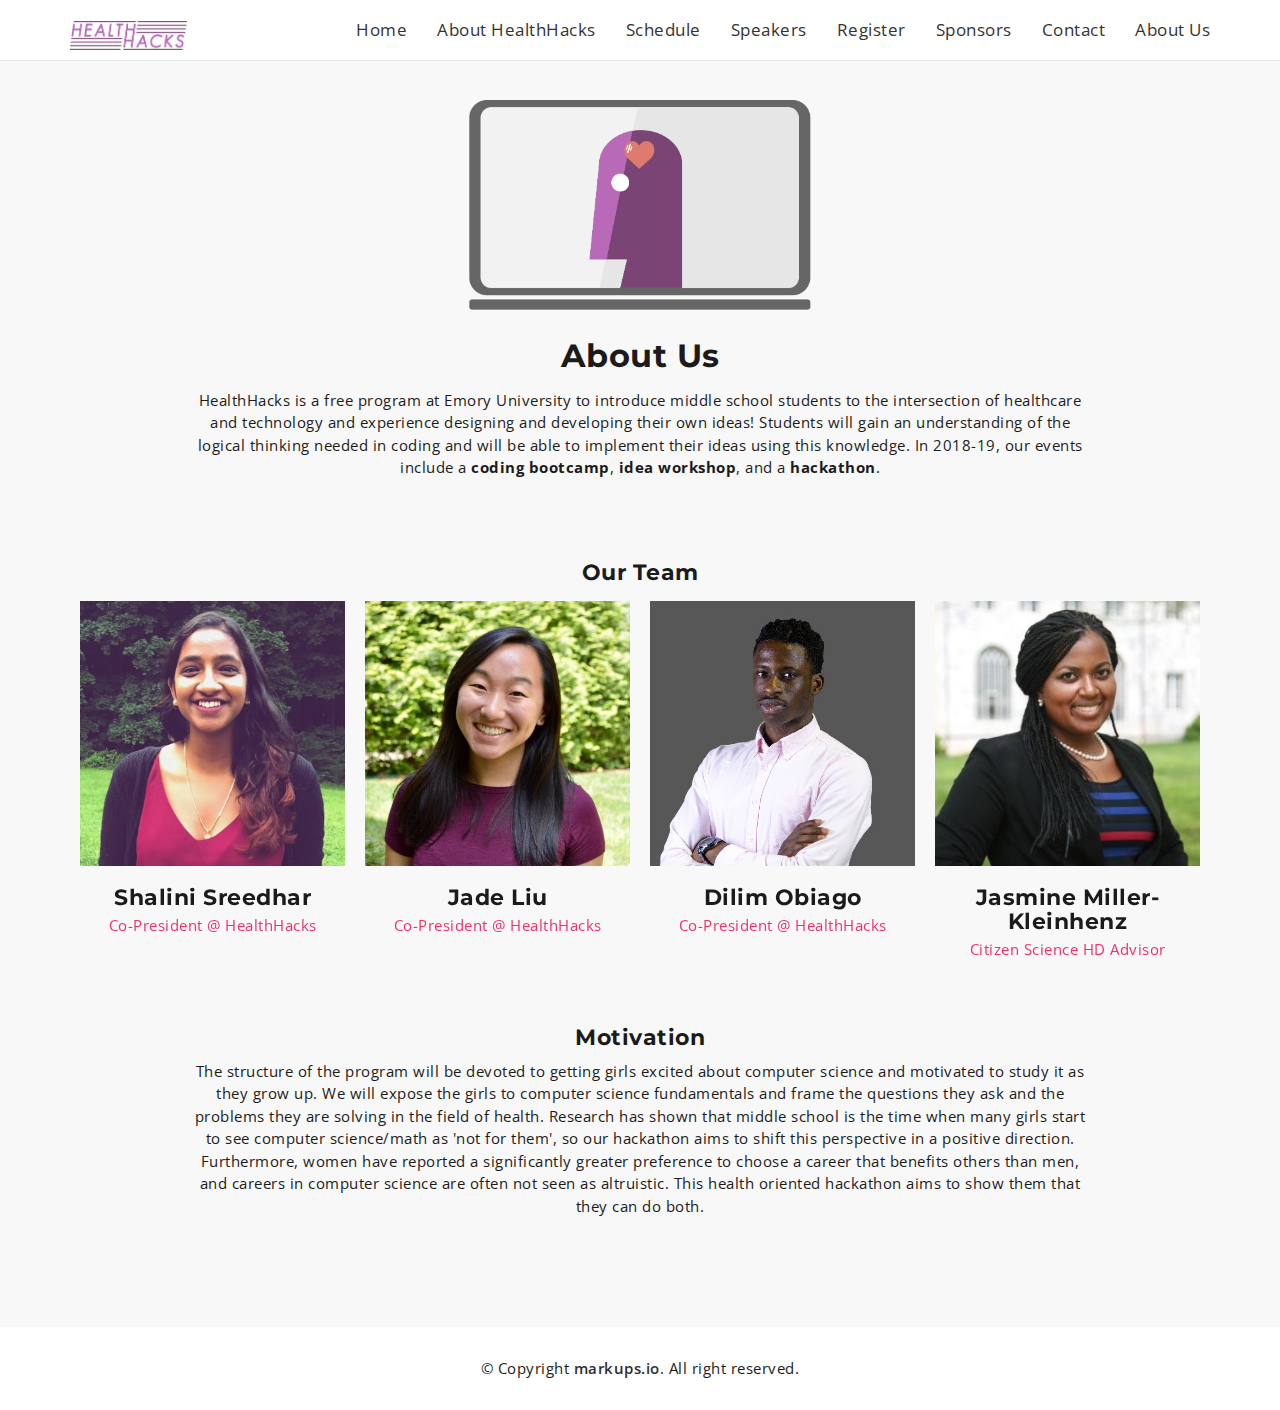
==== commit 76ff425c: "post event updates" ====
--- a/about.html
+++ b/about.html
@@ -63,13 +63,14 @@
         <div class="collapse navbar-collapse" id="navbarSupportedContent">
             <ul class="nav navbar-nav mu-menu navbar-right">
             			<li><a href="index.html#mu-hero">Home</a></li>
-				        <li><a href="index.html#mu-about">About Us</a></li>
+            			<li><a href="about.html">About HealthHacks</a></li>
 				        <li><a href="index.html#mu-schedule">Schedule</a></li>
 			            <li><a href="index.html#mu-speakers">Speakers</a></li>
 			            <!-- <li><a href="index.html#mu-pricing">Price</a></li> -->
 			            <li><a href="index.html#mu-register">Register</a></li>
 			            <li><a href="index.html#mu-sponsors">Sponsors</a></li>
 			            <li><a href="index.html#mu-contact">Contact</a></li>
+			            <li><a href="index.html#mu-about">About Us</a></li>
                     </ul>
            </div>
        </div>
@@ -174,11 +175,7 @@
 							<div class="mu-title-area left">
 								<h4 style="margin-top: 60px;">Motivation</h4>
 								<p>
-								The structure of the program will be devoted to getting girls excited about computer science and motivated to study it as they grow up. We will expose the girls to computer science fundamentals and frame the questions they ask and the problems they are solving in the field of health. Research has shown that middle school is the time when many girls start to see computer science/math as 'not for them', so our hackathon aims to shift this perspective in a positive direction (<a href="https://link.springer.com/article/10.1007%2Fs11199-005-1189-4" target="_blank">Stake, Nickens 2002</a>).
-
-								Women have reported a significantly greater preference to choose a career that benefits others than men, and careers in computer science are often not seen as altruistic (<a href="https://www.tandfonline.com/doi/abs/10.1080/17405629.2013.772508" target="_blank">Freund et al. 2012</a>).
-
-								This health oriented hackathon aims to show them that they can do both. </p> 
+								The structure of the program will be devoted to getting girls excited about computer science and motivated to study it as they grow up. We will expose the girls to computer science fundamentals and frame the questions they ask and the problems they are solving in the field of health. Research has shown that middle school is the time when many girls start to see computer science/math as 'not for them', so our hackathon aims to shift this perspective in a positive direction. Furthermore, women have reported a significantly greater preference to choose a career that benefits others than men, and careers in computer science are often not seen as altruistic. This health oriented hackathon aims to show them that they can do both. </p> 
 							</div>
 							</div>
 						</div>
